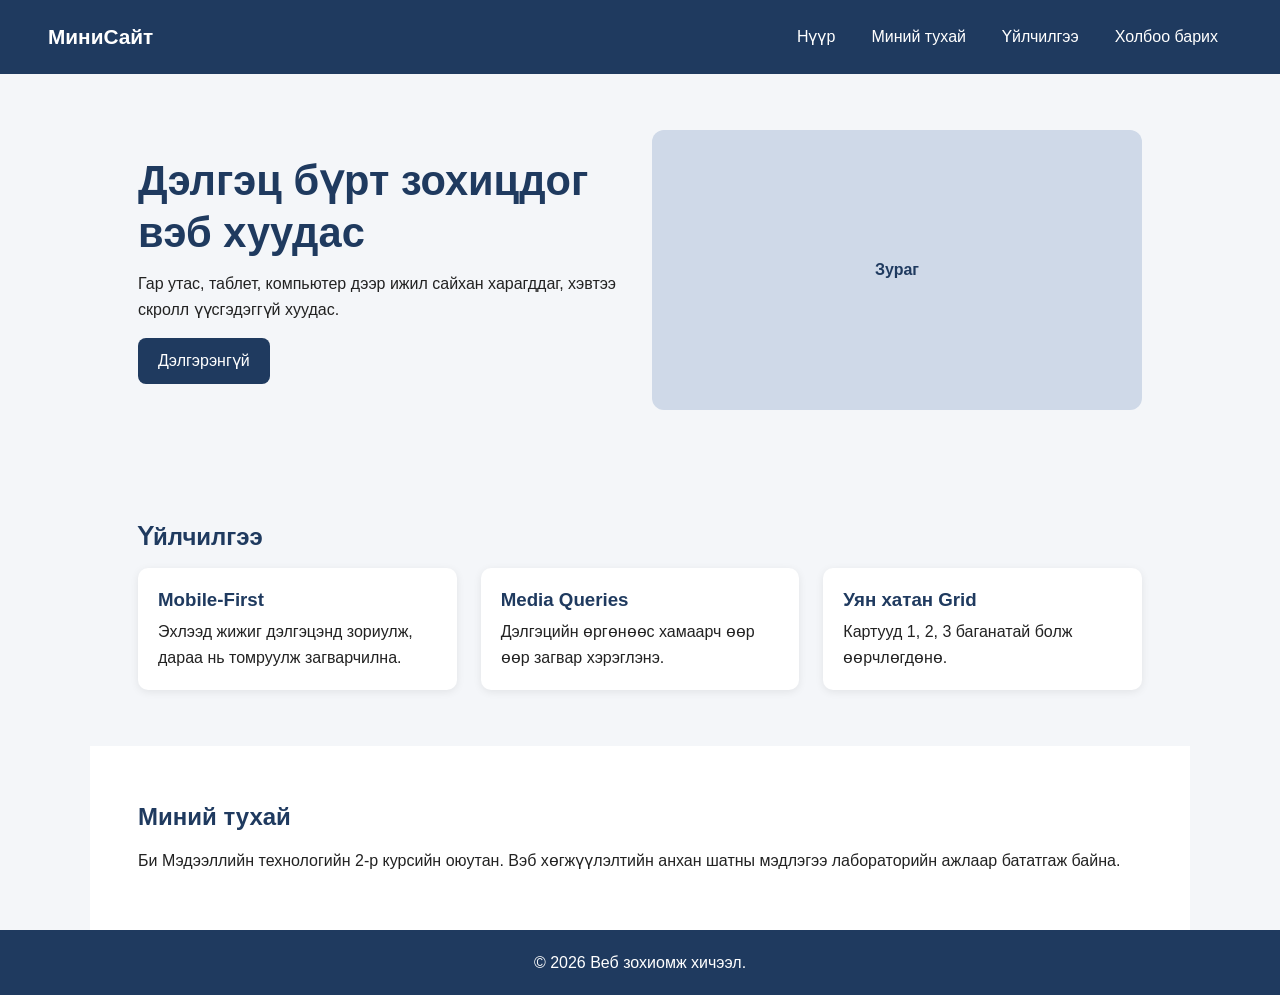
==== lab05/index.html @ 5526270f "Add Lab 05: Responsive page with wireframe" ====
<!DOCTYPE html>
<html lang="mn">
<head>
  <meta charset="UTF-8">
  <!-- Responsive-ийн хамгийн чухал мөр -->
  <meta name="viewport" content="width=device-width, initial-scale=1.0">
  <title>Лаборатори 05: Responsive вэб хуудас</title>
  <link rel="stylesheet" href="style.css">
</head>
<body>

  <header class="site-header">
    <a class="logo" href="#">МиниСайт</a>

    <!-- Гар утасны цэс: JavaScript-гүй, checkbox ашигласан -->
    <input type="checkbox" id="menu-toggle" class="menu-toggle">
    <label for="menu-toggle" class="menu-button" aria-label="Цэс нээх">
      <span></span>
      <span></span>
      <span></span>
    </label>

    <nav class="main-nav">
      <ul>
        <li><a href="../index.html">Нүүр</a></li>
        <li><a href="#about">Миний тухай</a></li>
        <li><a href="#services">Үйлчилгээ</a></li>
        <li><a href="#contact">Холбоо барих</a></li>
      </ul>
    </nav>
  </header>

  <main>

    <section class="hero">
      <div class="hero-text">
        <h1>Дэлгэц бүрт зохицдог вэб хуудас</h1>
        <p>Гар утас, таблет, компьютер дээр ижил сайхан харагддаг, хэвтээ скролл үүсгэдэггүй хуудас.</p>
        <a class="btn" href="#services">Дэлгэрэнгүй</a>
      </div>
      <div class="hero-box" aria-hidden="true">Зураг</div>
    </section>

    <section id="services" class="services">
      <h2>Үйлчилгээ</h2>
      <div class="card-grid">
        <article class="card">
          <h3>Mobile-First</h3>
          <p>Эхлээд жижиг дэлгэцэнд зориулж, дараа нь томруулж загварчилна.</p>
        </article>
        <article class="card">
          <h3>Media Queries</h3>
          <p>Дэлгэцийн өргөнөөс хамаарч өөр өөр загвар хэрэглэнэ.</p>
        </article>
        <article class="card">
          <h3>Уян хатан Grid</h3>
          <p>Картууд 1, 2, 3 баганатай болж өөрчлөгдөнө.</p>
        </article>
      </div>
    </section>

    <section id="about" class="about">
      <h2>Миний тухай</h2>
      <p>Би Мэдээллийн технологийн 2-р курсийн оюутан. Вэб хөгжүүлэлтийн анхан шатны мэдлэгээ лабораторийн ажлаар бататгаж байна.</p>
    </section>

  </main>

  <footer id="contact" class="site-footer">
    <p>&copy; 2026 Веб зохиомж хичээл.</p>
  </footer>

</body>
</html>
---- lab05/style.css ----
/* ===== ЕРӨНХИЙ (Mobile-First: үндсэн загвар нь гар утасных) ===== */
* {
  margin: 0;
  padding: 0;
  box-sizing: border-box;
}

body {
  font-family: Arial, sans-serif;
  background: #f4f6f9;
  color: #222;
  line-height: 1.6;
}

img {
  max-width: 100%;
  height: auto;
}

h1, h2, h3 {
  color: #1f3a5f;
  line-height: 1.25;
}

section {
  padding: 32px 16px;
}

/* ===== HEADER + ЦЭС (гар утас) ===== */
.site-header {
  display: flex;
  flex-wrap: wrap;
  justify-content: space-between;
  align-items: center;
  padding: 12px 16px;
  background: #1f3a5f;
  color: #fff;
}

.logo {
  color: #fff;
  font-size: 1.3rem;
  font-weight: bold;
  text-decoration: none;
}

/* checkbox-ыг нууна, гэхдээ label-ээр удирдана */
.menu-toggle {
  position: absolute;
  opacity: 0;
  pointer-events: none;
}

/* Hamburger товч */
.menu-button {
  display: flex;
  flex-direction: column;
  gap: 5px;
  padding: 8px;
  cursor: pointer;
}

.menu-button span {
  display: block;
  width: 26px;
  height: 3px;
  background: #fff;
  border-radius: 2px;
}

/* Цэс: гар утсан дээр анхнаасаа нуугдсан */
.main-nav {
  display: none;
  flex-basis: 100%;
}

.main-nav ul {
  list-style: none;
  display: flex;
  flex-direction: column;
  margin-top: 8px;
}

.main-nav a {
  display: block;
  padding: 12px 8px;
  color: #fff;
  text-decoration: none;
  border-top: 1px solid rgba(255, 255, 255, 0.2);
}

/* Hamburger дарахад цэс нээгдэнэ */
.menu-toggle:checked ~ .main-nav {
  display: block;
}

.menu-toggle:focus-visible ~ .menu-button {
  outline: 2px solid #fff;
}

/* ===== HERO ===== */
.hero {
  display: flex;
  flex-direction: column;
  gap: 24px;
}

.hero h1 {
  font-size: 1.7rem;
  margin-bottom: 12px;
}

.hero-box {
  display: flex;
  justify-content: center;
  align-items: center;
  min-height: 160px;
  background: #cfd9e8;
  color: #1f3a5f;
  border-radius: 12px;
  font-weight: bold;
}

.btn {
  display: inline-block;
  margin-top: 16px;
  padding: 10px 20px;
  background: #1f3a5f;
  color: #fff;
  text-decoration: none;
  border-radius: 8px;
}

/* ===== КАРТ (гар утас: 1 багана) ===== */
.services h2,
.about h2 {
  margin-bottom: 16px;
}

.card-grid {
  display: grid;
  grid-template-columns: 1fr;
  gap: 16px;
}

.card {
  background: #fff;
  padding: 20px;
  border-radius: 10px;
  box-shadow: 0 2px 8px rgba(0, 0, 0, 0.08);
}

.card h3 {
  margin-bottom: 8px;
}

.about {
  background: #fff;
}

/* ===== FOOTER ===== */
.site-footer {
  padding: 20px 16px;
  text-align: center;
  background: #1f3a5f;
  color: #fff;
}

/* ===== ТАБЛЕТ (600px ба түүнээс дээш) ===== */
@media (min-width: 600px) {
  section {
    padding: 40px 32px;
  }

  .card-grid {
    grid-template-columns: repeat(2, 1fr);
  }

  .hero h1 {
    font-size: 2.1rem;
  }
}

/* ===== КОМПЬЮТЕР (900px ба түүнээс дээш) ===== */
@media (min-width: 900px) {
  .site-header {
    padding: 16px 48px;
    flex-wrap: nowrap;
  }

  /* Hamburger нуугдаж, цэс хэвтээ болно */
  .menu-button {
    display: none;
  }

  .main-nav {
    display: block;
    flex-basis: auto;
  }

  .main-nav ul {
    flex-direction: row;
    gap: 8px;
    margin-top: 0;
  }

  .main-nav a {
    border-top: none;
    padding: 8px 14px;
    border-radius: 6px;
  }

  .main-nav a:hover {
    background: rgba(255, 255, 255, 0.2);
  }

  section {
    padding: 56px 48px;
  }

  .hero {
    flex-direction: row;
    align-items: center;
    max-width: 1100px;
    margin: 0 auto;
  }

  .hero-text,
  .hero-box {
    flex: 1;
  }

  .hero h1 {
    font-size: 2.6rem;
  }

  .hero-box {
    min-height: 280px;
  }

  .services,
  .about {
    max-width: 1100px;
    margin: 0 auto;
  }

  .card-grid {
    grid-template-columns: repeat(3, 1fr);
    gap: 24px;
  }
}
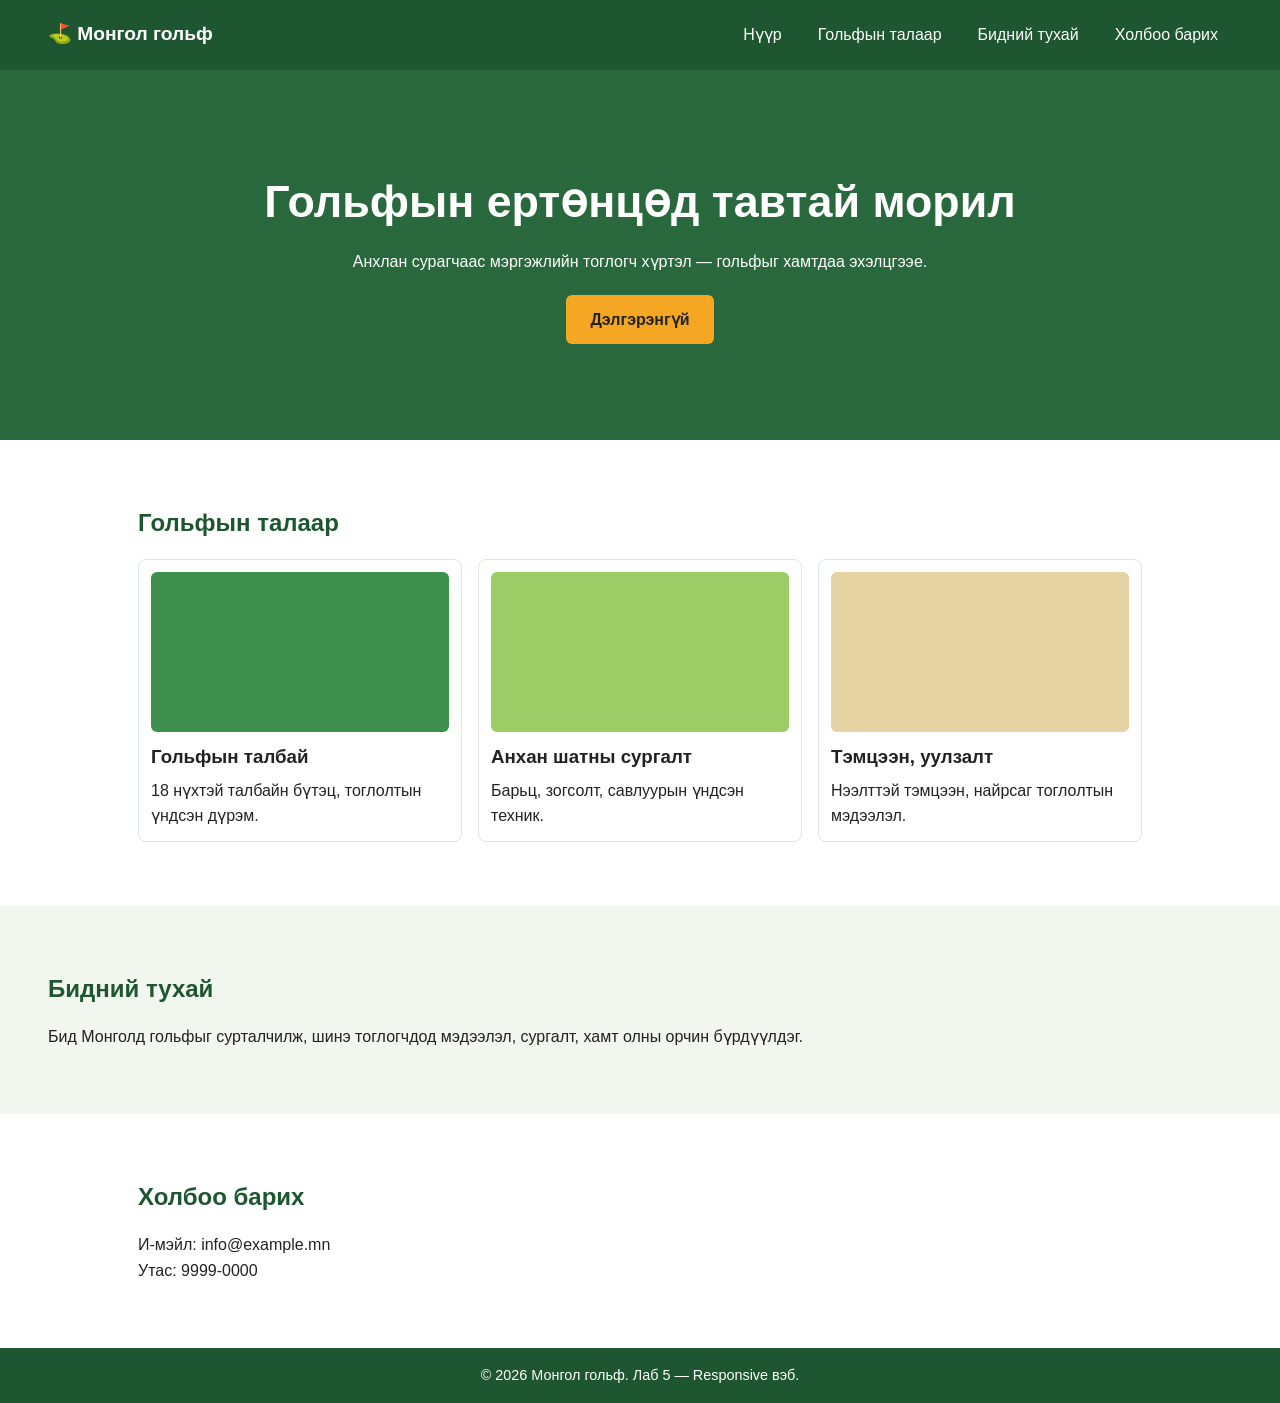
==== commit 4d3c8515: "Update Lab 05: golf responsive page" ====
--- a/lab05/index.html
+++ b/lab05/index.html
@@ -2,72 +2,71 @@
 <html lang="mn">
 <head>
   <meta charset="UTF-8">
-  <!-- Responsive-ийн хамгийн чухал мөр -->
   <meta name="viewport" content="width=device-width, initial-scale=1.0">
-  <title>Лаборатори 05: Responsive вэб хуудас</title>
+  <title>Монгол гольф | Лаб 5</title>
   <link rel="stylesheet" href="style.css">
 </head>
 <body>
 
-  <header class="site-header">
-    <a class="logo" href="#">МиниСайт</a>
+  <header class="header">
+    <a href="#" class="logo">⛳ Монгол гольф</a>
 
-    <!-- Гар утасны цэс: JavaScript-гүй, checkbox ашигласан -->
     <input type="checkbox" id="menu-toggle" class="menu-toggle">
     <label for="menu-toggle" class="menu-button" aria-label="Цэс нээх">
-      <span></span>
-      <span></span>
-      <span></span>
+      <span></span><span></span><span></span>
     </label>
 
-    <nav class="main-nav">
+    <nav class="nav">
       <ul>
-        <li><a href="../index.html">Нүүр</a></li>
-        <li><a href="#about">Миний тухай</a></li>
-        <li><a href="#services">Үйлчилгээ</a></li>
+        <li><a href="#home">Нүүр</a></li>
+        <li><a href="#places">Гольфын талаар</a></li>
+        <li><a href="#about">Бидний тухай</a></li>
         <li><a href="#contact">Холбоо барих</a></li>
       </ul>
     </nav>
   </header>
 
   <main>
-
-    <section class="hero">
-      <div class="hero-text">
-        <h1>Дэлгэц бүрт зохицдог вэб хуудас</h1>
-        <p>Гар утас, таблет, компьютер дээр ижил сайхан харагддаг, хэвтээ скролл үүсгэдэггүй хуудас.</p>
-        <a class="btn" href="#services">Дэлгэрэнгүй</a>
-      </div>
-      <div class="hero-box" aria-hidden="true">Зураг</div>
+    <section id="home" class="hero">
+      <h1>Гольфын ертөнцөд тавтай морил</h1>
+      <p>Анхлан сурагчаас мэргэжлийн тоглогч хүртэл — гольфыг хамтдаа эхэлцгээе.</p>
+      <a href="#places" class="btn">Дэлгэрэнгүй</a>
     </section>
 
-    <section id="services" class="services">
-      <h2>Үйлчилгээ</h2>
-      <div class="card-grid">
+    <section id="places" class="section">
+      <h2>Гольфын талаар</h2>
+      <div class="cards">
         <article class="card">
-          <h3>Mobile-First</h3>
-          <p>Эхлээд жижиг дэлгэцэнд зориулж, дараа нь томруулж загварчилна.</p>
+          <div class="card-img img1"></div>
+          <h3>Гольфын талбай</h3>
+          <p>18 нүхтэй талбайн бүтэц, тоглолтын үндсэн дүрэм.</p>
         </article>
         <article class="card">
-          <h3>Media Queries</h3>
-          <p>Дэлгэцийн өргөнөөс хамаарч өөр өөр загвар хэрэглэнэ.</p>
+          <div class="card-img img2"></div>
+          <h3>Анхан шатны сургалт</h3>
+          <p>Барьц, зогсолт, савлуурын үндсэн техник.</p>
         </article>
         <article class="card">
-          <h3>Уян хатан Grid</h3>
-          <p>Картууд 1, 2, 3 баганатай болж өөрчлөгдөнө.</p>
+          <div class="card-img img3"></div>
+          <h3>Тэмцээн, уулзалт</h3>
+          <p>Нээлттэй тэмцээн, найрсаг тоглолтын мэдээлэл.</p>
         </article>
       </div>
     </section>
 
-    <section id="about" class="about">
-      <h2>Миний тухай</h2>
-      <p>Би Мэдээллийн технологийн 2-р курсийн оюутан. Вэб хөгжүүлэлтийн анхан шатны мэдлэгээ лабораторийн ажлаар бататгаж байна.</p>
+    <section id="about" class="section alt">
+      <h2>Бидний тухай</h2>
+      <p>Бид Монголд гольфыг сурталчилж, шинэ тоглогчдод мэдээлэл, сургалт, хамт олны орчин бүрдүүлдэг.</p>
     </section>
 
+    <section id="contact" class="section">
+      <h2>Холбоо барих</h2>
+      <p>И-мэйл: info@example.mn<br>Утас: 9999-0000</p>
+    </section>
   </main>
 
-  <footer id="contact" class="site-footer">
-    <p>&copy; 2026 Веб зохиомж хичээл.</p>
+  <footer class="footer">
+    <p>&copy; 2026 Монгол гольф. Лаб 5 — Responsive вэб.</p>
   </footer>
 
 </body>
--- a/lab05/style.css
+++ b/lab05/style.css
@@ -1,251 +1,152 @@
-/* ===== ЕРӨНХИЙ (Mobile-First: үндсэн загвар нь гар утасных) ===== */
-* {
-  margin: 0;
-  padding: 0;
-  box-sizing: border-box;
+/* ===== Суурь (Mobile-First: гар утасны хэв маяг үндсэн) ===== */
+* { box-sizing: border-box; margin: 0; padding: 0; }
+
+html { scroll-behavior: smooth; }
+
+body {
+  font-family: "Segoe UI", Arial, sans-serif;
+  line-height: 1.6;
+  color: #222;
+  background: #fff;
 }
 
-body {
-  font-family: Arial, sans-serif;
-  background: #f4f6f9;
-  color: #222;
-  line-height: 1.6;
-}
+img, .card-img { max-width: 100%; }
 
-img {
-  max-width: 100%;
-  height: auto;
-}
+a { text-decoration: none; color: inherit; }
+ul { list-style: none; }
 
-h1, h2, h3 {
-  color: #1f3a5f;
-  line-height: 1.25;
-}
-
-section {
-  padding: 32px 16px;
-}
-
-/* ===== HEADER + ЦЭС (гар утас) ===== */
-.site-header {
+/* ===== Header + навигаци (МОБАЙЛ: гамбургер цэс) ===== */
+.header {
+  position: sticky;
+  top: 0;
+  z-index: 10;
   display: flex;
   flex-wrap: wrap;
+  align-items: center;
   justify-content: space-between;
-  align-items: center;
   padding: 12px 16px;
-  background: #1f3a5f;
+  background: #1e5631;
   color: #fff;
 }
 
-.logo {
-  color: #fff;
-  font-size: 1.3rem;
-  font-weight: bold;
-  text-decoration: none;
-}
+.logo { font-size: 1.2rem; font-weight: 700; }
 
-/* checkbox-ыг нууна, гэхдээ label-ээр удирдана */
-.menu-toggle {
-  position: absolute;
-  opacity: 0;
-  pointer-events: none;
-}
+.menu-toggle { display: none; }
 
-/* Hamburger товч */
 .menu-button {
   display: flex;
   flex-direction: column;
   gap: 5px;
-  padding: 8px;
   cursor: pointer;
+  padding: 6px;
 }
-
 .menu-button span {
-  display: block;
   width: 26px;
   height: 3px;
   background: #fff;
   border-radius: 2px;
 }
 
-/* Цэс: гар утсан дээр анхнаасаа нуугдсан */
-.main-nav {
-  display: none;
-  flex-basis: 100%;
+.nav {
+  width: 100%;
+  max-height: 0;          /* хаалттай үед нуугдана */
+  overflow: hidden;
+  transition: max-height 0.3s ease;
 }
-
-.main-nav ul {
-  list-style: none;
-  display: flex;
-  flex-direction: column;
-  margin-top: 8px;
-}
-
-.main-nav a {
+.nav a {
   display: block;
-  padding: 12px 8px;
-  color: #fff;
-  text-decoration: none;
+  padding: 12px 4px;
   border-top: 1px solid rgba(255, 255, 255, 0.2);
 }
+.menu-toggle:checked ~ .nav { max-height: 300px; }  /* товч дарахад нээгдэнэ */
 
-/* Hamburger дарахад цэс нээгдэнэ */
-.menu-toggle:checked ~ .main-nav {
-  display: block;
+/* ===== Hero ===== */
+.hero {
+  padding: 56px 16px;
+  text-align: center;
+  color: #fff;
+  background: linear-gradient(rgba(30,86,49,.75), rgba(30,86,49,.75)), #4c9a5f;
 }
-
-.menu-toggle:focus-visible ~ .menu-button {
-  outline: 2px solid #fff;
-}
-
-/* ===== HERO ===== */
-.hero {
-  display: flex;
-  flex-direction: column;
-  gap: 24px;
-}
-
-.hero h1 {
-  font-size: 1.7rem;
-  margin-bottom: 12px;
-}
-
-.hero-box {
-  display: flex;
-  justify-content: center;
-  align-items: center;
-  min-height: 160px;
-  background: #cfd9e8;
-  color: #1f3a5f;
-  border-radius: 12px;
-  font-weight: bold;
-}
+.hero h1 { font-size: 1.7rem; margin-bottom: 12px; }
+.hero p { margin-bottom: 20px; }
 
 .btn {
   display: inline-block;
-  margin-top: 16px;
-  padding: 10px 20px;
-  background: #1f3a5f;
-  color: #fff;
-  text-decoration: none;
-  border-radius: 8px;
+  padding: 12px 24px;
+  background: #f5a623;
+  color: #222;
+  font-weight: 600;
+  border-radius: 6px;
 }
+.btn:hover { background: #ffb94d; }
 
-/* ===== КАРТ (гар утас: 1 багана) ===== */
-.services h2,
-.about h2 {
-  margin-bottom: 16px;
-}
+/* ===== Хэсгүүд ===== */
+.section { padding: 32px 16px; }
+.section.alt { background: #f1f6ef; }
+.section h2 { margin-bottom: 16px; color: #1e5631; }
 
-.card-grid {
+/* Картууд: гар утсанд 1 багана */
+.cards {
   display: grid;
   grid-template-columns: 1fr;
   gap: 16px;
 }
+.card {
+  padding: 12px;
+  border: 1px solid #dde3ea;
+  border-radius: 8px;
+  background: #fff;
+}
+.card-img {
+  height: 160px;
+  margin-bottom: 10px;
+  border-radius: 6px;
+}
+.img1 { background: #3f8f4f; }
+.img2 { background: #9ccc65; }
+.img3 { background: #e6d3a3; }
+.card h3 { margin-bottom: 6px; }
 
-.card {
-  background: #fff;
-  padding: 20px;
-  border-radius: 10px;
-  box-shadow: 0 2px 8px rgba(0, 0, 0, 0.08);
+.footer {
+  padding: 16px;
+  text-align: center;
+  background: #1e5631;
+  color: #fff;
+  font-size: 0.9rem;
 }
 
-.card h3 {
-  margin-bottom: 8px;
+/* ===== ТАБЛЕТ (768px-ээс дээш) ===== */
+@media (min-width: 768px) {
+  .hero h1 { font-size: 2.2rem; }
+  .section { padding: 48px 32px; }
+
+  .cards { grid-template-columns: repeat(2, 1fr); }  /* 2 багана */
 }
 
-.about {
-  background: #fff;
-}
+/* ===== КОМПЬЮТЕР (1024px-ээс дээш) ===== */
+@media (min-width: 1024px) {
+  /* Гамбургер цэс алга болж, хэвтээ цэс гарна */
+  .menu-button { display: none; }
 
-/* ===== FOOTER ===== */
-.site-footer {
-  padding: 20px 16px;
-  text-align: center;
-  background: #1f3a5f;
-  color: #fff;
-}
-
-/* ===== ТАБЛЕТ (600px ба түүнээс дээш) ===== */
-@media (min-width: 600px) {
-  section {
-    padding: 40px 32px;
+  .nav {
+    width: auto;
+    max-height: none;
+    overflow: visible;
   }
-
-  .card-grid {
-    grid-template-columns: repeat(2, 1fr);
-  }
-
-  .hero h1 {
-    font-size: 2.1rem;
-  }
-}
-
-/* ===== КОМПЬЮТЕР (900px ба түүнээс дээш) ===== */
-@media (min-width: 900px) {
-  .site-header {
-    padding: 16px 48px;
-    flex-wrap: nowrap;
-  }
-
-  /* Hamburger нуугдаж, цэс хэвтээ болно */
-  .menu-button {
-    display: none;
-  }
-
-  .main-nav {
-    display: block;
-    flex-basis: auto;
-  }
-
-  .main-nav ul {
-    flex-direction: row;
-    gap: 8px;
-    margin-top: 0;
-  }
-
-  .main-nav a {
+  .nav ul { display: flex; gap: 8px; }
+  .nav a {
+    padding: 8px 14px;
     border-top: none;
-    padding: 8px 14px;
     border-radius: 6px;
   }
+  .nav a:hover { background: rgba(255, 255, 255, 0.15); }
 
-  .main-nav a:hover {
-    background: rgba(255, 255, 255, 0.2);
-  }
+  .header { padding: 14px 48px; }
+  .hero { padding: 96px 48px; }
+  .hero h1 { font-size: 2.8rem; }
 
-  section {
-    padding: 56px 48px;
-  }
+  .section { padding: 64px 48px; max-width: 1100px; margin: 0 auto; }
+  .section.alt { max-width: none; }
 
-  .hero {
-    flex-direction: row;
-    align-items: center;
-    max-width: 1100px;
-    margin: 0 auto;
-  }
-
-  .hero-text,
-  .hero-box {
-    flex: 1;
-  }
-
-  .hero h1 {
-    font-size: 2.6rem;
-  }
-
-  .hero-box {
-    min-height: 280px;
-  }
-
-  .services,
-  .about {
-    max-width: 1100px;
-    margin: 0 auto;
-  }
-
-  .card-grid {
-    grid-template-columns: repeat(3, 1fr);
-    gap: 24px;
-  }
+  .cards { grid-template-columns: repeat(3, 1fr); }  /* 3 багана */
 }
